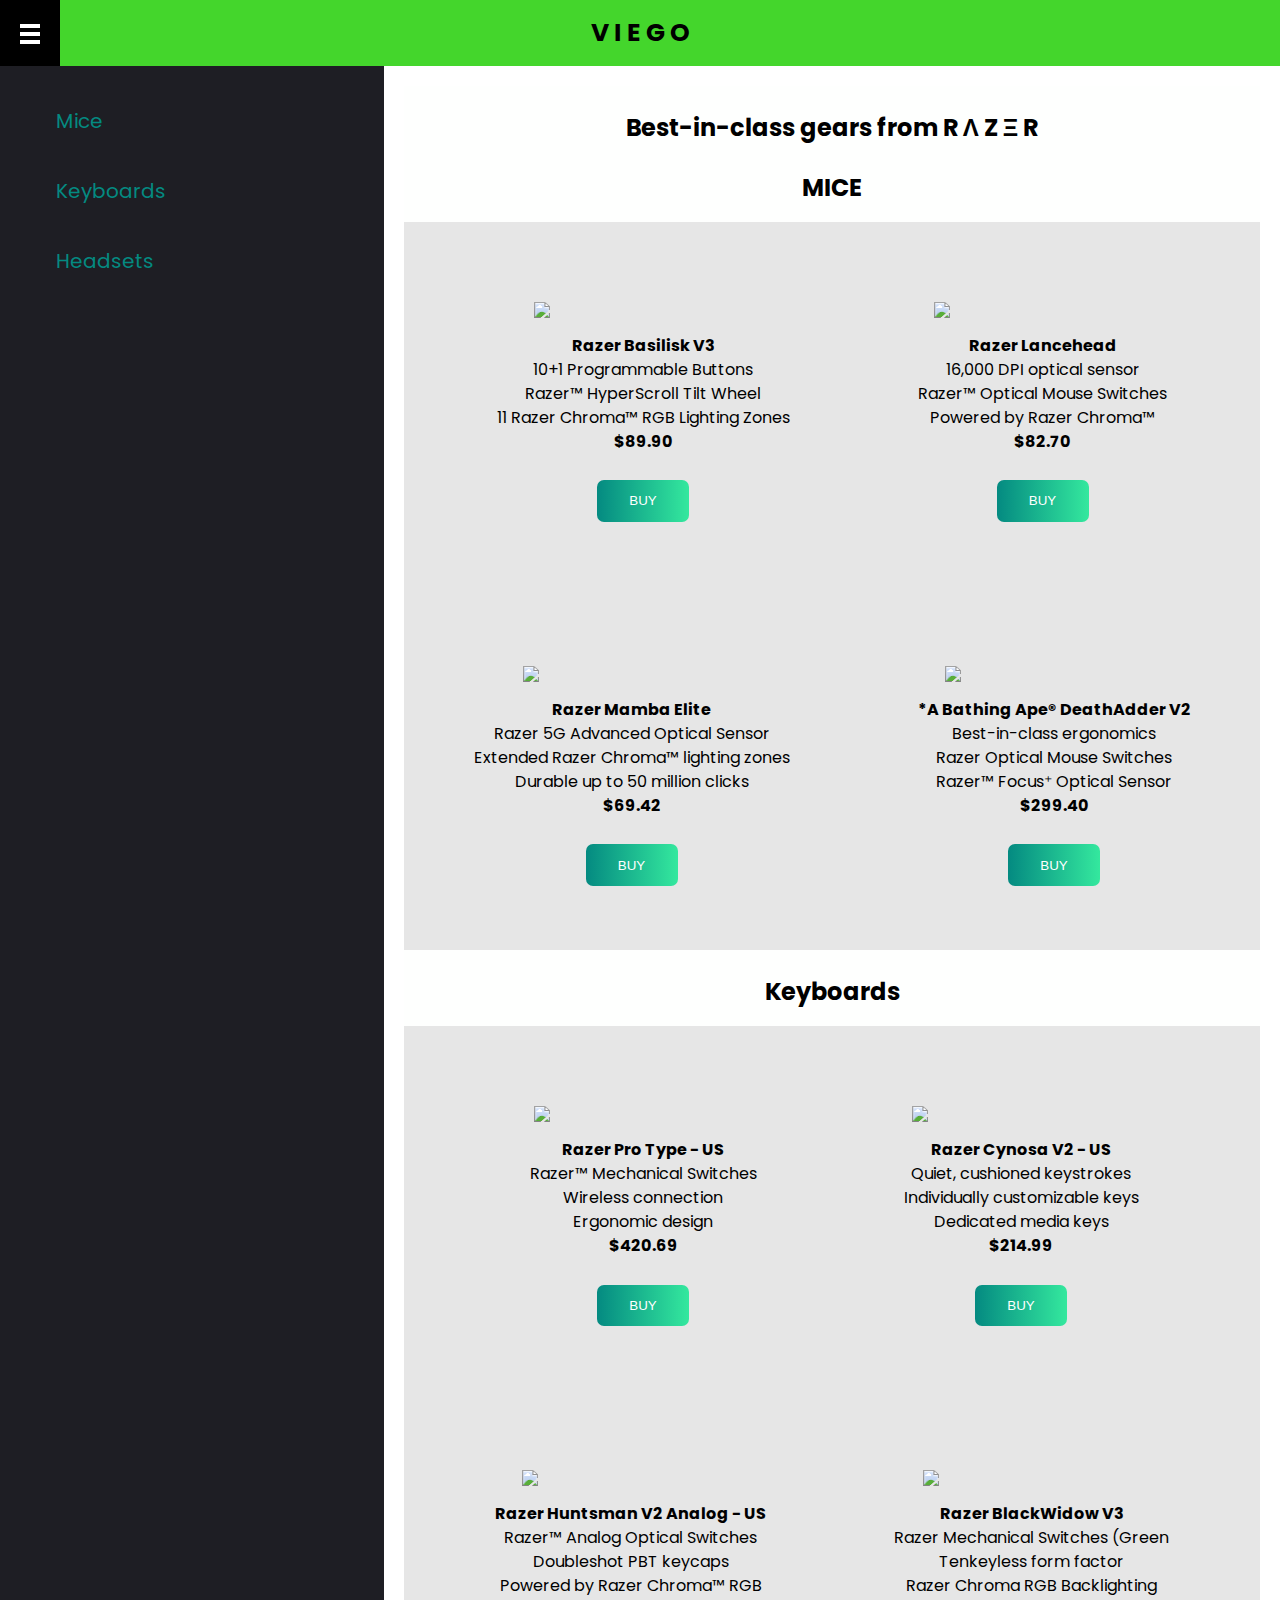
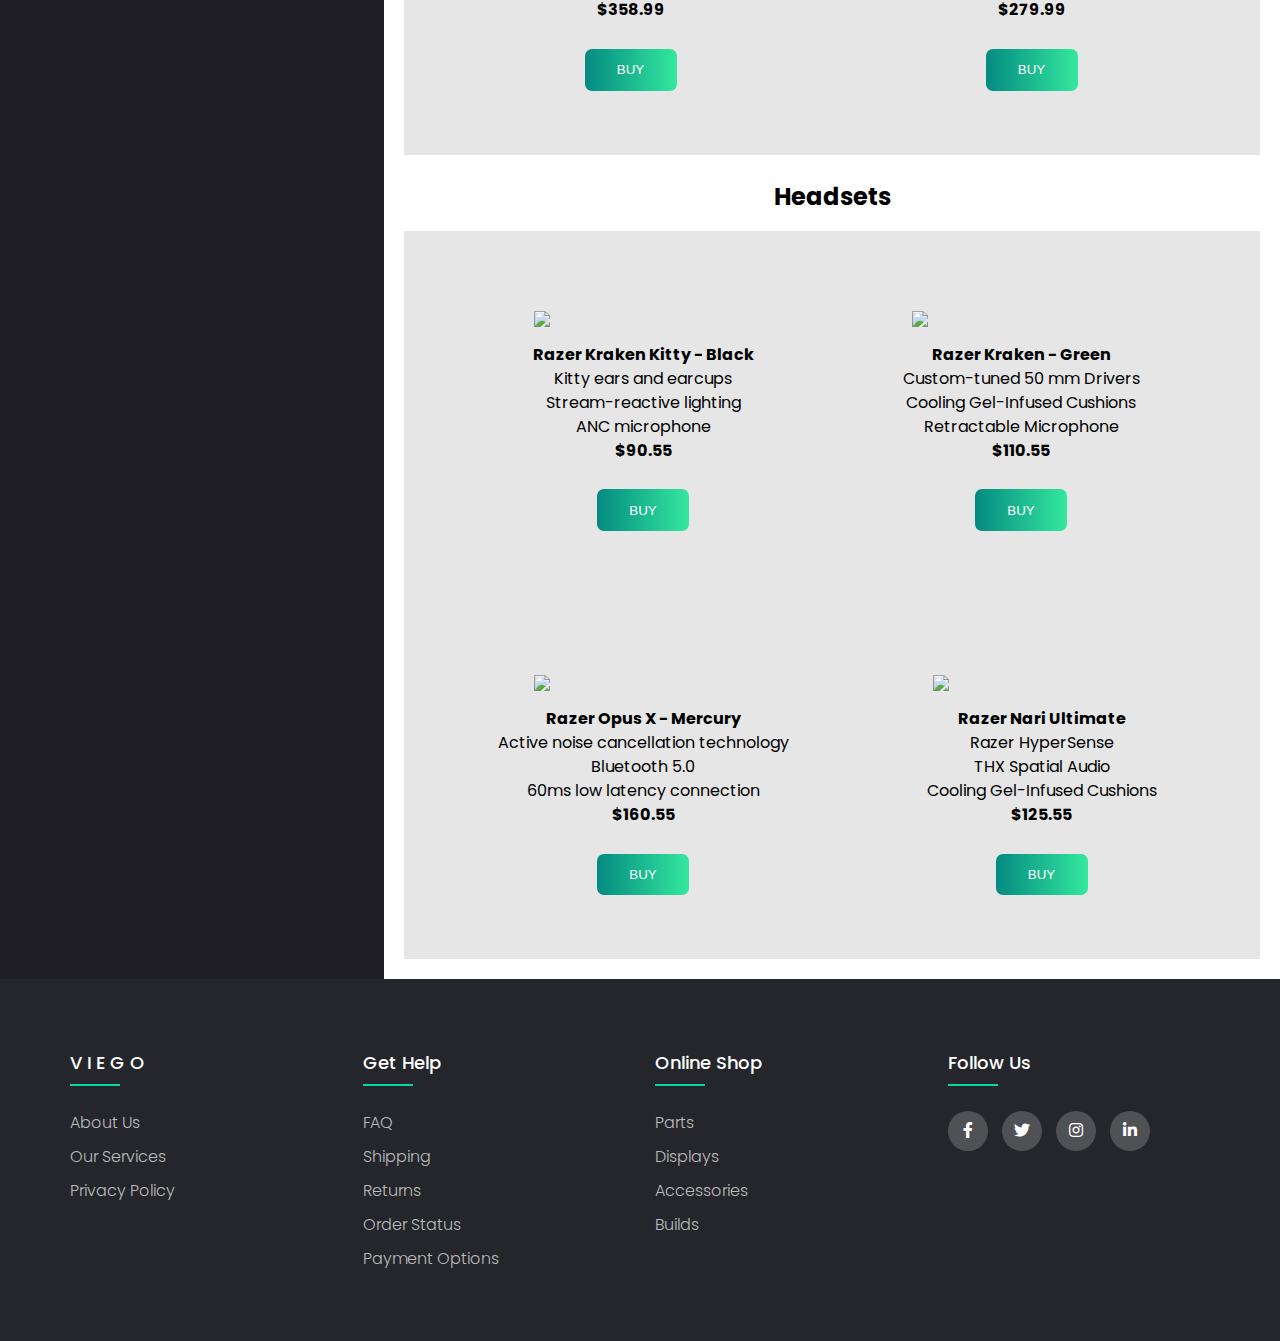
==== accessories.html @ ce589bfd "Copied Viego's framwork and basically all of it" ====
<!DOCTYPE html>
<html lang="en">
<head>
    <meta charset="UTF-8">
    <meta http-equiv="X-UA-Compatible" content="IE=edge">
    <meta name="viewport" content="width=device-width, initial-scale=1.0">
    <title>Accessories</title>
    <link rel="stylesheet" href="style.css">
    <script src="script.js"></script>
    <!--Social media icons-->
    <link rel="stylesheet" type="text/css" href="https://cdnjs.cloudflare.com/ajax/libs/font-awesome/5.15.1/css/all.min.css">
</head>
<body>
    <div class="topnav">
   
        <!-- Navigation links (hidden by default) -->
        <a href="index.html" class="active">V I E G O</a>
        <div id="myLinks">
          <a href="parts.html">Parts</a>
          <a href="displays.html">Displays</a>
          <a href="accessories.html">Accessories</a>
        </div>

        <a href="javascript:void(0);" class="icon" onclick="myFunction()">
          <div class="menuIcon"></div>
          <div class="menuIcon"></div>
          <div class="menuIcon"></div>
        </a> 
    </div>
    <div class="row">
        <div class="sidecar">
            <a href="#accessories">Mice</a>
            <a href="#Keyboards">Keyboards</a>
            <a href="#Headsets">Headsets</a>
        </div>
        <div class="main">
            <accMain>
                <div id="navbar">
                    <a href="#accessories">Mice</a>
                    <a href="#Keyboards">Keyboards</a>
                    <a href="#Headsets">Headsets</a>
                  </div>
                <h2>Best-in-class gears from R Λ Z Ξ R</h2>
                <h2>MICE</h2>
                <section id="accessories">
                    <section>
                        <img src="images/mouse1.png">
                        <h4>Razer Basilisk V3</h4>
                        <p>10+1 Programmable Buttons</p>
                        <p>Razer™ HyperScroll Tilt Wheel</p>
                        <p>11 Razer Chroma™ RGB Lighting Zones</p>   
                        <h4>$89.90</h4>
                        <button>BUY</button>
                    </section>
                    <section>
                        <img src="images/mouse2.png">
                        <h4>Razer Lancehead</h4>
                        <p>16,000 DPI optical sensor</p>
                        <p>Razer™ Optical Mouse Switches</p>
                        <p>Powered by Razer Chroma™</p>   
                        <h4>$82.70</h4>
                        <button>BUY</button>
                    </section>
                    <section>
                        <img src="images/mouse3.png">
                        <h4>Razer Mamba Elite</h4>
                        <p>Razer 5G Advanced Optical Sensor</p>
                        <p>Extended Razer Chroma™ lighting zones</p>
                        <p>Durable up to 50 million clicks</p>   
                        <h4>$69.42</h4>
                        <button>BUY</button>
                    </section>
                    <section>
                        <img src="images/mouse4.png">
                        <h4>*A Bathing Ape® DeathAdder V2</h4>
                        <p>Best-in-class ergonomics</p>
                        <p>Razer Optical Mouse Switches</p>
                        <p>Razer™ Focus⁺ Optical Sensor</p>   
                        <h4>$299.40</h4>
                        <button>BUY</button>
                    </section>
                </section>
                <h2>Keyboards</h2>
                <section id="Keyboards">
                    <section>
                        <img src="images/keyboard1.png">
                        <h4>Razer Pro Type - US</h4>
                        <p>Razer™ Mechanical Switches</p>
                        <p>Wireless connection</p>
                        <p>Ergonomic design</p>
                        <h4>$420.69</h4>
                        <button>BUY</button>
                    </section>
                    <section>
                        <img src="images/keyboard2.png">
                        <h4>Razer Cynosa V2 - US</h4>
                        <p>Quiet, cushioned keystrokes</p>
                        <p>Individually customizable keys</p>
                        <p>Dedicated media keys</p>
                        <h4>$214.99</h4>
                        <button>BUY</button>
                    </section>
                    <section>
                        <img src="images/keyboard3.png">
                        <h4>Razer Huntsman V2 Analog - US</h4>
                        <p>Razer™ Analog Optical Switches</p>
                        <p>Doubleshot PBT keycaps</p>
                        <p>Powered by Razer Chroma™ RGB</p>
                        <h4>$358.99</h4>
                        <button>BUY</button>
                    </section>
                    <section>
                        <img src="images/keyboard4.png">
                        <h4>Razer BlackWidow V3</h4>
                        <p>Razer Mechanical Switches (Green</p>
                        <p>Tenkeyless form factor</p>
                        <p>Razer Chroma RGB Backlighting</p>
                        <h4>$279.99</h4>
                        <button>BUY</button>
                    </section>
                </section>
                <h2>Headsets</h2>
                <section id="Headsets">
                    <section>
                        <img src="images/hp1.png">
                        <h4>Razer Kraken Kitty - Black</h4>
                        <p>Kitty ears and earcups</p>
                        <p>Stream-reactive lighting</p>
                        <p>ANC microphone</p>
                        <h4>$90.55</h4>
                        <button>BUY</button>
                    </section>
                    <section>
                        <img src="images/hp2.png">
                        <h4>Razer Kraken - Green</h4>
                        <p>Custom-tuned 50 mm Drivers</p>
                        <p>Cooling Gel-Infused Cushions</p>
                        <p>Retractable Microphone</p>
                        <h4>$110.55</h4>
                        <button>BUY</button>
                    </section>
                    <section>
                        <img src="images/hp3.png">
                        <h4>Razer Opus X - Mercury</h4>
                        <p>Active noise cancellation technology</p>
                        <p>Bluetooth 5.0</p>
                        <p>60ms low latency connection</p>
                        <h4>$160.55</h4>
                        <button>BUY</button>
                    </section>
                    <section>
                        <img src="images/hp4.png">
                        <h4>Razer Nari Ultimate</h4>
                        <p>Razer HyperSense</p>
                        <p>THX Spatial Audio</p>
                        <p>Cooling Gel-Infused Cushions</p>
                        <h4>$125.55</h4>
                        <button>BUY</button>
                    </section>
                </section>

            </accMain>
        </div> 
    </div>
    <footer class="footer">
        <div class="footer-container">
          <div class="row">
            <div class="footer-content">
              <h4>V I E G O</h4>
              <ul>
                <li><a href="#">about us</a></li>
                <li><a href="#">our services</a></li>
                <li><a href="#">privacy policy</a></li>
              </ul>
            </div>
            <div class="footer-content">
              <h4>get help</h4>
              <ul>
                <li><a href="#">FAQ</a></li>
                <li><a href="#">shipping</a></li>
                <li><a href="#">returns</a></li>
                <li><a href="#">order status</a></li>
                <li><a href="#">payment options</a></li>
              </ul>
            </div>
            <div class="footer-content">
              <h4>online shop</h4>
              <ul>
                <li><a href="#">Parts</a></li>
                <li><a href="#">Displays</a></li>
                <li><a href="#">Accessories</a></li>
                <li><a href="#">Builds</a></li>
              </ul>
            </div>
            <div class="footer-content">
              <h4>follow us</h4>
              <div class="social-links">
                <a href="#"><i class="fab fa-facebook-f"></i></a>
                <a href="#"><i class="fab fa-twitter"></i></a>
                <a href="#"><i class="fab fa-instagram"></i></a>
                <a href="#"><i class="fab fa-linkedin-in"></i></a>
              </div>
            </div>
          </div>
        </div>
      </footer>
      
      
</body>
</html>
---- style.css ----
@import url('https://fonts.googleapis.com/css2?family=Poppins:wght@300;400;500;600;700&display=swap');
  /* Style the navigation menu */
.topnav {
    overflow: hidden;
    background-color: #333;
    position: relative;
  }
  
  /* Hide the links inside the navigation menu (except for logo/home) */
  .topnav #myLinks {
    display: none;
    
  }
  .topnav #myLinks a:hover{
    color: #ffffff;
    padding-left: 8px;
  }
  
  /* Style navigation menu links */
  .topnav #myLinks a {
    color: #F4F4F8;
    padding: 14px 16px;
    text-decoration: none;
    font-size: 17px;
    display: block;
    transition: all 0.3s ease;
  }
  
  .menuIcon {
    width:20px;
    height:4px;
    background-color: white;
    margin:4px 0;
  }

  .topnav a.icon {
    background: black;
    display: block;
    position: absolute;
    left: 0;
    top: 0;
    padding: 20px 20px;
    color: #F4F4F8;
    text-decoration: none;
    font-size: 17px;
  }
  
  /* Style the active link (or home/logo) */
  .topnav a.active {
    background-color: #44d62c;
    color: black;
    text-align: center;
    /*font-family: 'Josefin Sans', sans-serif;*/
    font-family: "Poppins";
    font-weight: 700;
    padding: 14px 16px;
    text-decoration: none;
    font-size: 25px;
    display: block;
    
  }

  body, html {
    height: 88%;
  }
  
  * {
    box-sizing: border-box;
  }
  
  .bg-image {
    /* The image used */
    
    background-image: url(./images/Bg_Image.jpg);
  
    /* Add the blur effect */
    filter: blur(2.5px);
    -webkit-filter: blur(2.5px);
  
    /* Full height */
    height: 100%;
  
    /* Center and scale the image nicely */
    background-position: center;
    background-repeat: no-repeat;
    background-size: cover;
  }
  
  /* Position text in the middle of the page/image */
  .bg-text {
    background-color: rgb(0,0,0); /* Fallback color */
    background-color: rgba(0,0,0, 0.4); /* Black w/opacity/see-through */
    color: white;
    font-weight: bold;
    border: 3px solid #f1f1f1;
    border-radius: 0.7em;
    position: absolute;
    top: 50%;
    left: 50%;
    transform: translate(-50%, -50%);
    z-index: 2;
    width: 80%;
    padding: 20px;
    text-align: center;
  }

  main{
    background-color: #FEFFFE;
    display: flex;
    flex-direction: column;
    align-items: center;
    margin-bottom: 2em;
  }

  main h2{
    margin-top: 1em;
  }
 #selection{
   background-color: #E6E6E6;
   max-width: 1200px;
   display:flex;
   border-radius: 2em;
   margin-top: 1em;
   
    
 }

 #selection img{
   width: 250px;
   padding: 1em;
 }

 #selection section{
   padding: 4em;
   align-items: center;
   justify-content: center;
   display: flex;
   flex-direction: column;
   /*margin-bottom: 4em;
   margin-top: 1em;*/  
 }

 #selection h3{
   margin-bottom: 0;
 }

  #selection button{
   border: none;
   padding: 1em;
   font-family: "montserrat", sans-serif;
   border-radius: 6px;
   cursor: pointer;
   color: #FEFFFE;
   transition: 0.6s;
   background-image: linear-gradient(to left, #34e89e, #048A81);
   width:130px;
   font-size:18px;
 }

 #selection button:hover{
   background-position: right;
   color:#02020B;
 }
/*selection media*/
@media(max-width: 767px){
  #selection{
    flex-direction: column;
    width: 50%;
    margin-bottom: 30px;
}
}
@media(max-width: 574px){
  #selection{
    flex-direction: column;
    width: 100%;
}
.bg-text{
    border: 3px solid #f1f1f1;
    border-radius: 0.7em;
    position: absolute;
    top: 60%;
    left: 50%;
    transform: translate(-50%, -50%);
    z-index: 2;
    width: 80%;
    padding: 20px;
    text-align: center;
  }
  #Variant1{
    flex-direction: column;
    flex-wrap: wrap;
  }
  #Variant2{
    flex-direction: column;
    flex-wrap: wrap;
  }
  #Variant3{
    flex-direction: column;
    flex-wrap: wrap;
  }
  
  .sidecar a{
    padding: 10px 10px 10px 26px;
    text-decoration: none;
    font-size: 10px;
    color: #60048a;
    /*display: block;*/
  }
}
 
 main h1{
   margin-top: 0.6em;
 }
 #Variant1{
  background-color: #E6E6E6;
  max-width: 1200px;
  display:flex;
  border-radius: 2em;
  margin-top: 1em;
  
   
}

#Variant1 img{
  width: 250px;
  padding: 1em;
}

#Variant1 section{
  padding: 4em;
  align-items: center;
  justify-content: center;
  display: flex;
  flex-direction: column;
  /*margin-bottom: 4em;
  margin-top: 1em;*/

  
}
#Variant1 h2{
  margin-bottom: 1em;
}
#Variant1 h4{
  margin-top: 1em;
}

#Variant1 button{
  margin-top: 2em;
  padding: 1.5em;
  border: none;
  border-radius: 7px;
  cursor: pointer;
  color:#FEFFFE;
  transition: 0.6s;
  background-image: linear-gradient(to left, #34e89e, #048A81);
  width: 130px;
  font-weight: 600;
}

#Variant1 button:hover{
  background-position: right;
  color:#02020B;
}

#Variant1 h3{
  margin-bottom: 0;
}

table th{
  text-align: left;
  padding: 9px;
}

table td{
  vertical-align: top;
  padding: 9px;
}

#Variant2{
  background-color: #E6E6E6;
  max-width: 1200px;
  display:flex;
  border-radius: 2em;
  margin-top: 1em;
  
   
}

#Variant2 img{
  width: 250px;
  padding: 1em;
}

#Variant2 section{
  padding: 4em;
  align-items: center;
  justify-content: center;
  display: flex;
  flex-direction: column;
  /*margin-bottom: 4em;
  margin-top: 1em;*/

  
}
#Variant2 h2{
  margin-bottom: 1em;
}

#Variant2 h4{
  margin-top: 1em;
}

#Variant2 h3{
  margin-bottom: 0;
}
#Variant2 button{
  margin-top: 2em;
  padding: 1.5em;
  border: none;
  border-radius: 7px;
  cursor: pointer;
  color:#FEFFFE;
  transition: 0.6s;
  background-image: linear-gradient(to left, #34e89e, #048A81);
  width: 130px;
  font-weight: 600;
}

#Variant2 button:hover{
  background-position: right;
  color:#02020B;
}

#Variant3{
  background-color: #E6E6E6;
  max-width: 1200px;
  display:flex;
  border-radius: 2em;
  margin-top: 1em;
  
   
}

#Variant3 img{
  width: 250px;
  padding: 1em;
}

#Variant3 section{
  padding: 4em;
  align-items: center;
  justify-content: center;
  display: flex;
  flex-direction: column;
  /*margin-bottom: 4em;
  margin-top: 1em;*/

  
}

#Variant3 h4{
  margin-bottom: 1em;
}
#Variant3 h2{
  margin-bottom: 1em;
}

#Variant3 button{
  margin-top: 2em;
  padding: 1.5em;
  border: none;
  border-radius: 7px;
  cursor: pointer;
  color:#FEFFFE;
  transition: 0.6s;
  background-image: linear-gradient(to left, #34e89e, #048A81);
  width: 130px;
  font-weight: 600;
}

#Variant3 button:hover{
  background-position: right;
  color:#02020B;
}

.sidecar{
  width: 170px;
  position: flex;
  z-index: 1;
  top: 80px;
  left: 20px;
  background-color: #1E1E24;
  overflow-x: hidden;
  padding-top: 10px;
}

.sidecar a{
  padding: 20px 20px 20px 36px;
  text-decoration: none;
  font-size: 20px;
  color: #048A81;
  display: block;
  transition: 0.3s;
}

.sidecar a:hover{
  color: #06D6A0;
}
/*MotherBoards*/
partsMain{
  background-color: #FEFFFE;
  display: flex;
  flex-direction: column;
  align-items: center;
  flex-wrap: wrap;
}

partsMain h2{
  margin-top: 1em;
}

#Motherboards{
 background-color: #E6E6E6;
 max-width: 1200px;
 display: flex;
 margin-top: 1em;
 flex-wrap: wrap;
 justify-content: center;

}

#Motherboards img{
 width: 250px;
 padding: 1em;
}

#Motherboards section{
 padding: 4em;
 align-items: center;
 justify-content: center;
 display: flex;
 flex-direction: column;
 margin-top: 0;
 /*margin-bottom: 4em;
 margin-top: 1em;*/

 
}

#Motherboards h4{
 margin-bottom: 1em;
}

#Motherboards button{
 padding: 1em;
 border: none;
 border-radius: 7px;
 cursor: pointer;
 color:#FEFFFE;
 transition: 0.6s;
 background-image: linear-gradient(to left, #34e89e, #048A81);
 margin-top: 2em;
 width: 92px;
}

#Motherboards button:hover{
  background-position: right;
  color:#02020B;
}
/*end of motherboards*/
/*CPU*/
#CPU{
  background-color: #E6E6E6;
  max-width: 1200px;
  display:flex;
  margin-top: 1em;
  flex-wrap: wrap;
  justify-content: center;
   
 }
 
 #CPU img{
  width: 250px;
  padding: 1em;
 }
 
 #CPU section{
  padding: 4em;
  align-items: center;
  justify-content: center;
  display: flex;
  flex-direction: column;
 
  /*margin-bottom: 4em;
  margin-top: 1em;*/
 
  
 }
 
 #CPU h3{
  margin-bottom: 0;
 }
 
 #CPU button{
  padding: 1em;
  border-radius: 7px;
  border: none;
  cursor: pointer;
  color:#FEFFFE;
  transition: 0.6s;
  background-image: linear-gradient(to left, #34e89e, #048A81);
  margin-top: 2em;
  width: 92px;
 }

 #CPU button:hover{
  background-position: right;
  color:#02020B;
}
/*cpu*/
/*GPU*/
#GPU{
  background-color: #E6E6E6;
  max-width: 1200px;
  display:flex;
  margin-top: 1em;
  flex-wrap: wrap;
  justify-content: center;
   
 }
 
 #GPU img{
  width: 250px;
  padding: 1em;
 }
 
 #GPU section{
  padding: 4em;
  align-items: center;
  justify-content: center;
  display: flex;
  flex-direction: column;
 
  /*margin-bottom: 4em;
  margin-top: 1em;*/
 
  
 }
 
 #GPU h3{
  margin-bottom: 0;
 }
 
 #GPU button{
  padding: 1em;
  border: none;
  border-radius: 7px;
  cursor: pointer;
  color:#FEFFFE;
  transition: 0.6s;
  background-image: linear-gradient(to left, #34e89e, #048A81);
  margin-top: 2em;
  width: 92px;
 }

 #GPU button:hover{
  background-position: right;
  color:#02020B;
}
/*GPU*/
/*ssd*/
#SSD{
  background-color: #E6E6E6;
  max-width: 1200px;
  display:flex;
  margin-top: 1em;
  flex-wrap: wrap;
  justify-content: center;
   
 }
 
 #SSD img{
  width: 250px;
  padding: 1em;
 }
 
 #SSD section{
  padding: 4em;
  align-items: center;
  justify-content: center;
  display: flex;
  flex-direction: column;
 
  /*margin-bottom: 4em;
  margin-top: 1em;*/
 
  
 }
 
 #SSD h3{
  margin-bottom: 0;
 }
 
 #SSD button{
  padding: 1em;
  border: none;
  border-radius: 7px;
  cursor: pointer;
  color:#FEFFFE;
  transition: 0.6s;
  background-image: linear-gradient(to left, #34e89e, #048A81);
  margin-top: 2em;
  width: 92px;
 }

 #SSD button:hover{
  background-position: right;
  color:#02020B;
}
/*ssd*/

/*supply*/ 
#power{
  background-color: #E6E6E6;
  max-width: 1200px;
  display:flex;
  margin-top: 1em;
  flex-wrap: wrap;
  justify-content: center;
   
 }
 
 #power img{
  width: 250px;
  padding: 1em;
 }
 
 #power section{
  padding: 4em;
  align-items: center;
  justify-content: center;
  display: flex;
  flex-direction: column;
 
  /*margin-bottom: 4em;
  margin-top: 1em;*/
 
  
 }
 
 #power h3{
  margin-bottom: 0;
 }
 
 #power button{
  padding: 1em;
  border: none;
  border-radius: 7px;
  cursor: pointer;
  color:#FEFFFE;
  transition: 0.6s;
  background-image: linear-gradient(to left, #34e89e, #048A81);
  margin-top: 2em;
  width: 92px;
 }

 #power button:hover{
  background-position: right;
  color:#02020B;
}

/*supply*/
.row {
  display: flex;
  flex-wrap: wrap;
}

.sidecar {
  flex: 30%;
  padding: 20px;
}

.main{
  flex: 70%;
  padding: 20px;
  display: flex;
  flex-direction: column;
}

/*display*/
main h3{
  margin-top: 10px;
}
disMain{
  background-color: #FEFFFE;
  display: flex;
  flex-direction: column;
  align-items: center;
  flex-wrap: wrap;
}

#displays{
 background-color: #E6E6E6;
 max-width: 1200px;
 display:flex;
 margin-top: 1em;
 flex-wrap: wrap;
  
}

#displays img{
 width: 250px;
 padding: 1em;
}

#displays section{
 padding: 4em;
 align-items: center;
 justify-content: center;
 display: flex;
 flex-direction: column;

 /*margin-bottom: 4em;
 margin-top: 1em;*/

 
}

#displays h3{
 margin-bottom: 0;
}

#selection .buyButton{
 padding: 1em;
 border: none;
 border-radius: 7px;
 cursor: pointer;
 color:#FEFFFE;
 transition: 0.6s;
 background-image: linear-gradient(to left, #34e89e, #048A81);
 margin-top: 2em;
 font-weight: 590;
}

.buyButton button:hover{
  background-position: right;
  color:#02020B;
}

#selection h4{
  margin-top: 10px;
}
/*display*/
accMain{
  background-color: #FEFFFE;
  display: flex;
  flex-direction: column;
  align-items: center;
  flex-wrap: wrap;
}

accMain h2{
  margin-top: 1em;
}

#accessories{
 background-color: #E6E6E6;
 max-width: 1200px;
 display:flex;
 margin-top: 1em;
 flex-wrap: wrap;
 justify-content: center;
  
}

#accessories img{
 width: 250px;
 padding: 1em;
}

#accessories section{
 padding: 4em;
 align-items: center;
 justify-content: center;
 display: flex;
 flex-direction: column;

 /*margin-bottom: 4em;
 margin-top: 1em;*/
 
}

#accessories h3{
 margin-bottom: 0;
}

#accessories button{
 padding: 1em;
 border: none;
 border-radius: 7px;
 cursor: pointer;
 color:#FEFFFE;
 transition: 0.6s;
 background-image: linear-gradient(to left, #34e89e, #048A81);
 margin-top: 2em;
 width: 92px;
}

#accessories button:hover{
  background-position: right;
  color:#02020B;
}


/*keyboards*/
#Keyboards{
  background-color: #E6E6E6;
  max-width: 1200px;
  display:flex;
  margin-top: 1em;
  flex-wrap: wrap;
  justify-content: center;
   
 }
 
 #Keyboards img{
  width: 250px;
  padding: 1em;
 }
 
 #Keyboards section{
  padding: 4em;
  align-items: center;
  justify-content: center;
  display: flex;
  flex-direction: column;
 
  /*margin-bottom: 4em;
  margin-top: 1em;*/
  
 }
 
 #Keyboards h3{
  margin-bottom: 0;
 }
 
 #Keyboards button{
  padding: 1em;
  border: none;
  border-radius: 7px;
  cursor: pointer;
  color:#FEFFFE;
  transition: 0.6s;
  background-image: linear-gradient(to left, #34e89e, #048A81);
  margin-top: 2em;
  width: 92px;
 }

 #Keyboards button:hover{
  background-position: right;
  color:#02020B;
}
 /*keyboards*/

 #Headsets{
  background-color: #E6E6E6;
  max-width: 1200px;
  display:flex;
  margin-top: 1em;
  flex-wrap: wrap;
  justify-content: center;
   
 }
 
 #Headsets img{
  width: 250px;
  padding: 1em;
 }
 
 #Headsets section{
  padding: 4em;
  align-items: center;
  justify-content: center;
  display: flex;
  flex-direction: column;
 
  /*margin-bottom: 4em;
  margin-top: 1em;*/
  
 }
 
 #Headsets h3{
  margin-bottom: 0;
 }
 
 #Headsets button{
  padding: 1em;
  border: none;
  border-radius: 7px;
  cursor: pointer;
  color:#FEFFFE;
  transition: 0.6s;
  background-image: linear-gradient(to left, #34e89e, #048A81);
  margin-top: 2em;
  width: 92px;
 }
 
 #Headsets button:hover{
  background-position: right;
  color:#02020B;
}
/*acc*/

/*footer*/
@import url('https://fonts.googleapis.com/css2?family=Poppins:wght@300;400;500;600;700&display=swap');
body{
	line-height: 1.5;
	font-family: 'Poppins', sans-serif;
}
*{
	margin:0;
	padding:0;
	box-sizing: border-box;
}
.footer-container{
	max-width: 1170px;
	margin:auto;
}
.row{
	display: flex;
	flex-wrap: wrap;
}
ul{
	list-style: none;
}
.footer{
	background-color: #24262b;
    padding: 70px 0;
}
.footer-content{
   width: 25%;
   padding: 0 15px;
}
.footer-content h4{
	font-size: 18px;
	color: #ffffff;
	text-transform: capitalize;
	margin-bottom: 35px;
	font-weight: 500;
	position: relative;
}
.footer-content h4::before{
	content: '';
	position: absolute;
	left:0;
	bottom: -10px;
	background-color: #06D6A0;
	height: 2px;
	box-sizing: border-box;
	width: 50px;
}
.footer-content ul li:not(:last-child){
	margin-bottom: 10px;
}
.footer-content ul li a{
	font-size: 16px;
	text-transform: capitalize;
	color: #ffffff;
	text-decoration: none;
	font-weight: 300;
	color: #bbbbbb;
	display: block;
	transition: all 0.3s ease;
}
.footer-content ul li a:hover{
	color: #ffffff;
	padding-left: 8px;
}
.footer-content .social-links a{
	display: inline-block;
	height: 40px;
	width: 40px;
	background-color: rgba(255,255,255,0.2);
	margin:0 10px 10px 0;
	text-align: center;
	line-height: 40px;
	border-radius: 50%;
	color: #ffffff;
	transition: all 0.5s ease;
}
.footer-content .social-links a:hover{
	color: #24262b;
	background-color: #ffffff;
}

/*responsive*/
@media(max-width: 767px){
  .footer-content{
    width: 50%;
    margin-bottom: 30px;
}
}
@media(max-width: 574px){
  .footer-content{
    width: 100%;
}
}
/*footer*/
/* Top down Navigation Bar */
#navbar {
  background-color: #333; 
  position: fixed; 
  top: -100px; 
  width: 50%; 
  transition: top 0.3s; 
  border-radius: 18px;
}

#navbar a {
  float: left;
  display: block;
  color: white;
  text-align: center;
  padding: 15px;
  text-decoration: none;
  align-items: center;
}

#navbar a:hover {
  background-color: #06D6A0;
  color: black;
  border-radius: 18px;
}
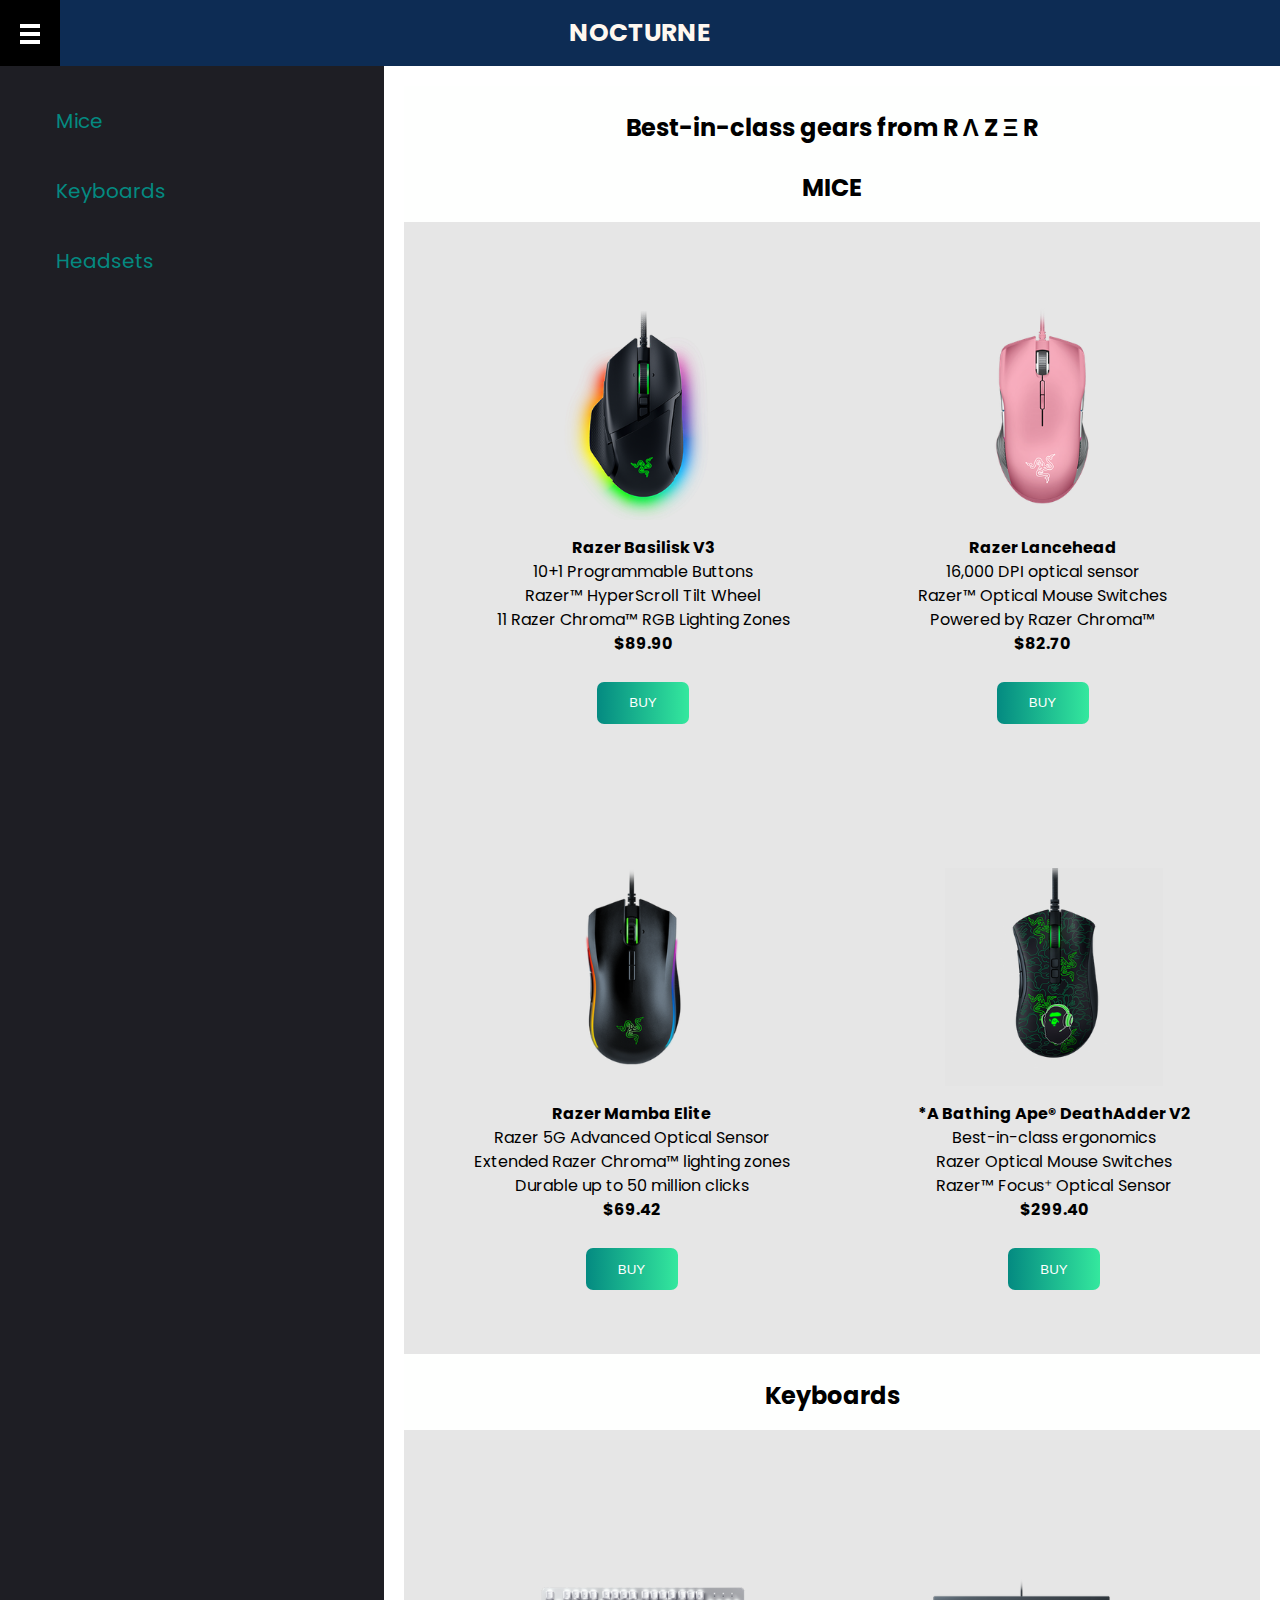
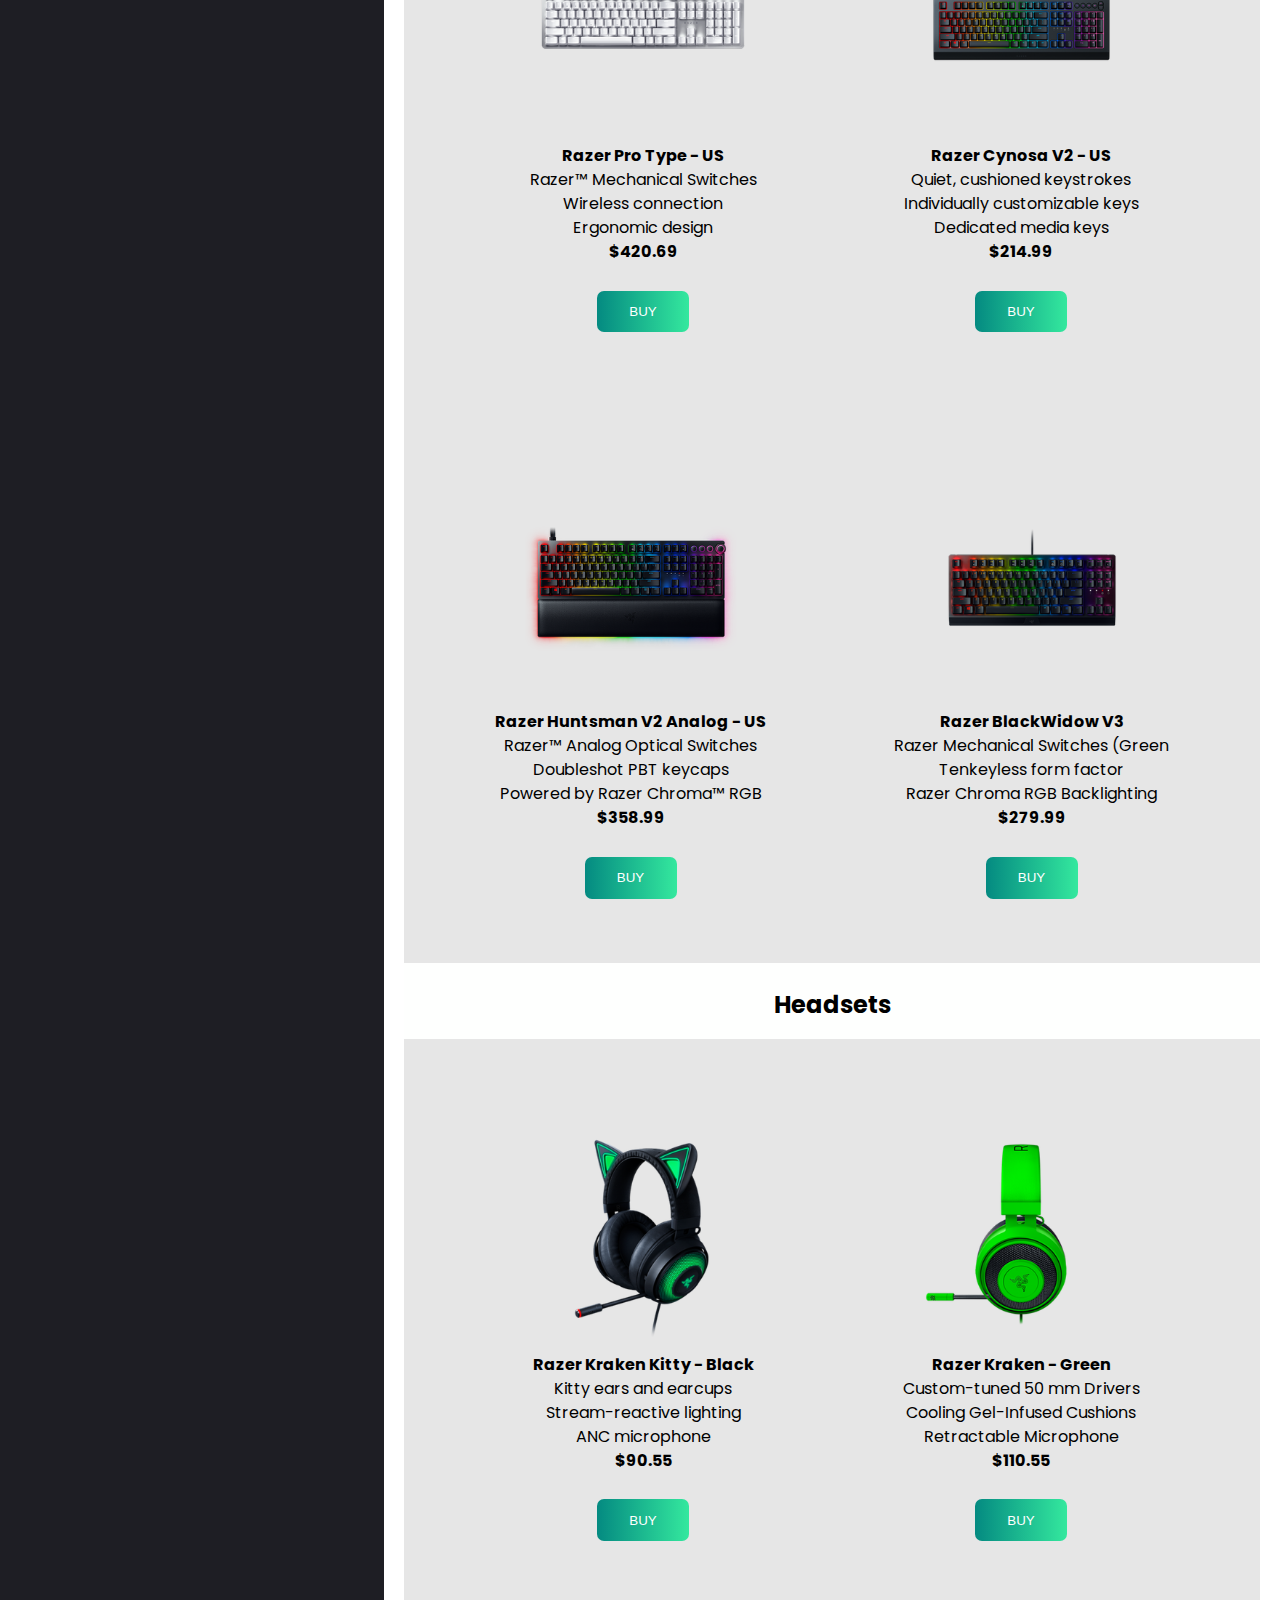
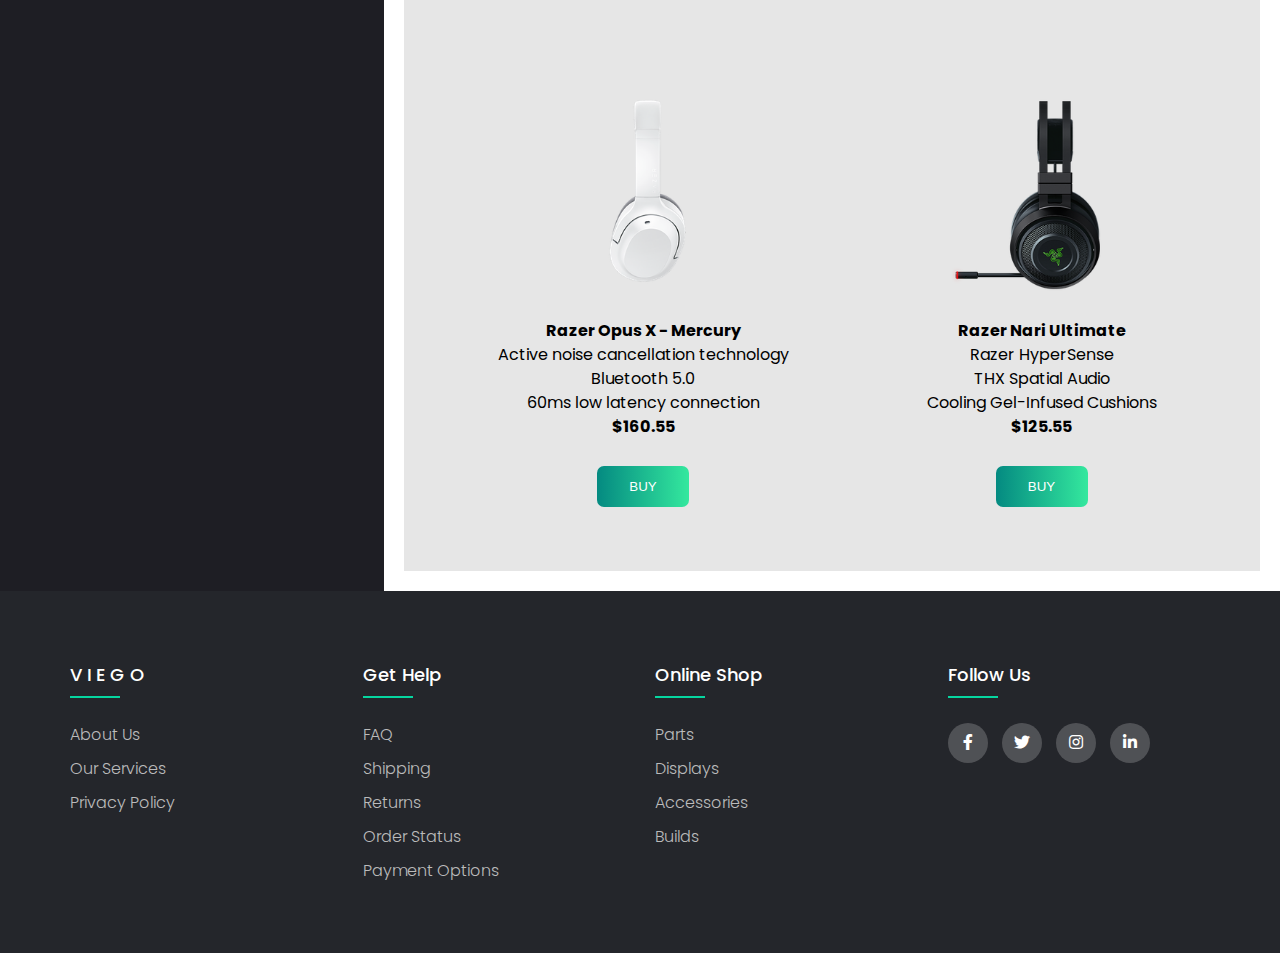
==== commit 5e3c2771: "It's now Nocturne(can't plagiarize myself right?)" ====
--- a/accessories.html
+++ b/accessories.html
@@ -14,7 +14,7 @@
     <div class="topnav">
    
         <!-- Navigation links (hidden by default) -->
-        <a href="index.html" class="active">V I E G O</a>
+        <a href="index.html" class="active">NOCTURNE</a>
         <div id="myLinks">
           <a href="parts.html">Parts</a>
           <a href="displays.html">Displays</a>
--- a/style.css
+++ b/style.css
@@ -47,8 +47,8 @@
   
   /* Style the active link (or home/logo) */
   .topnav a.active {
-    background-color: #44d62c;
-    color: black;
+    background-color: #0D2C54;
+    color: #FFF8F0;
     text-align: center;
     /*font-family: 'Josefin Sans', sans-serif;*/
     font-family: "Poppins";
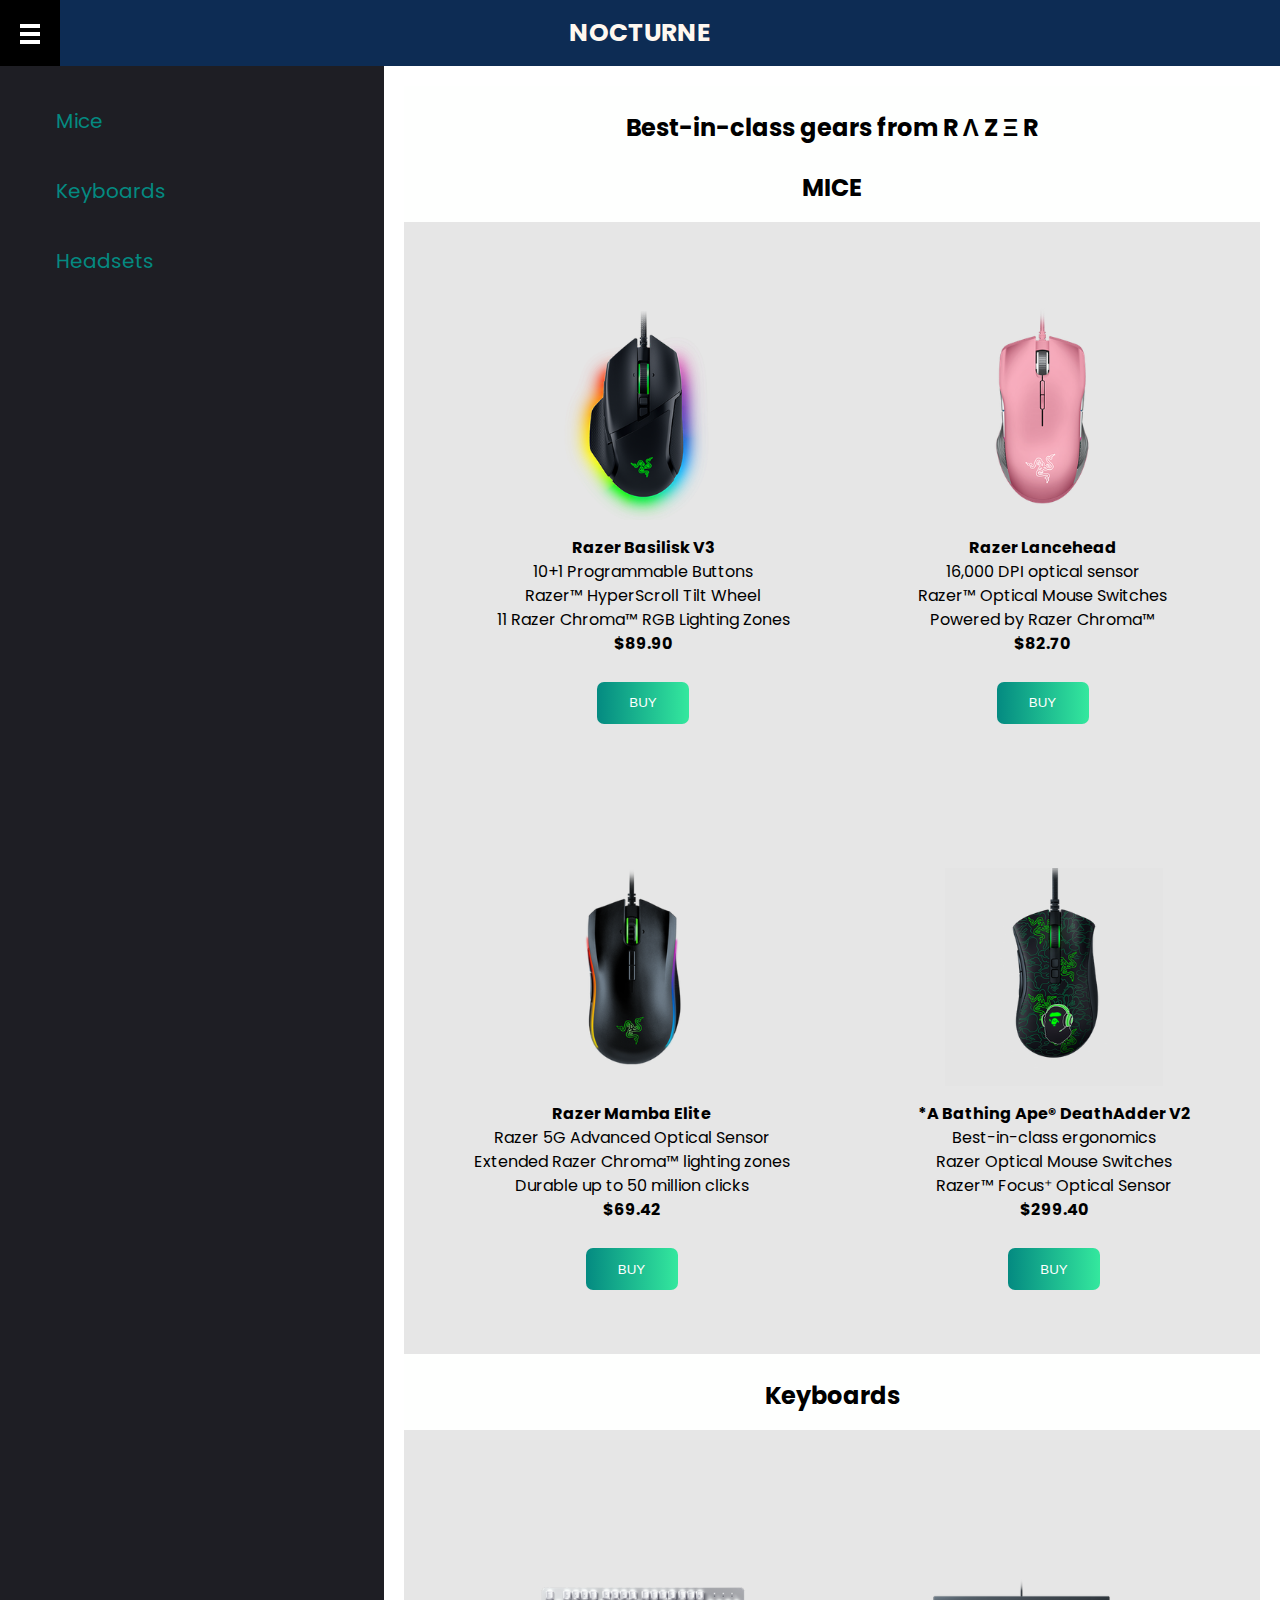
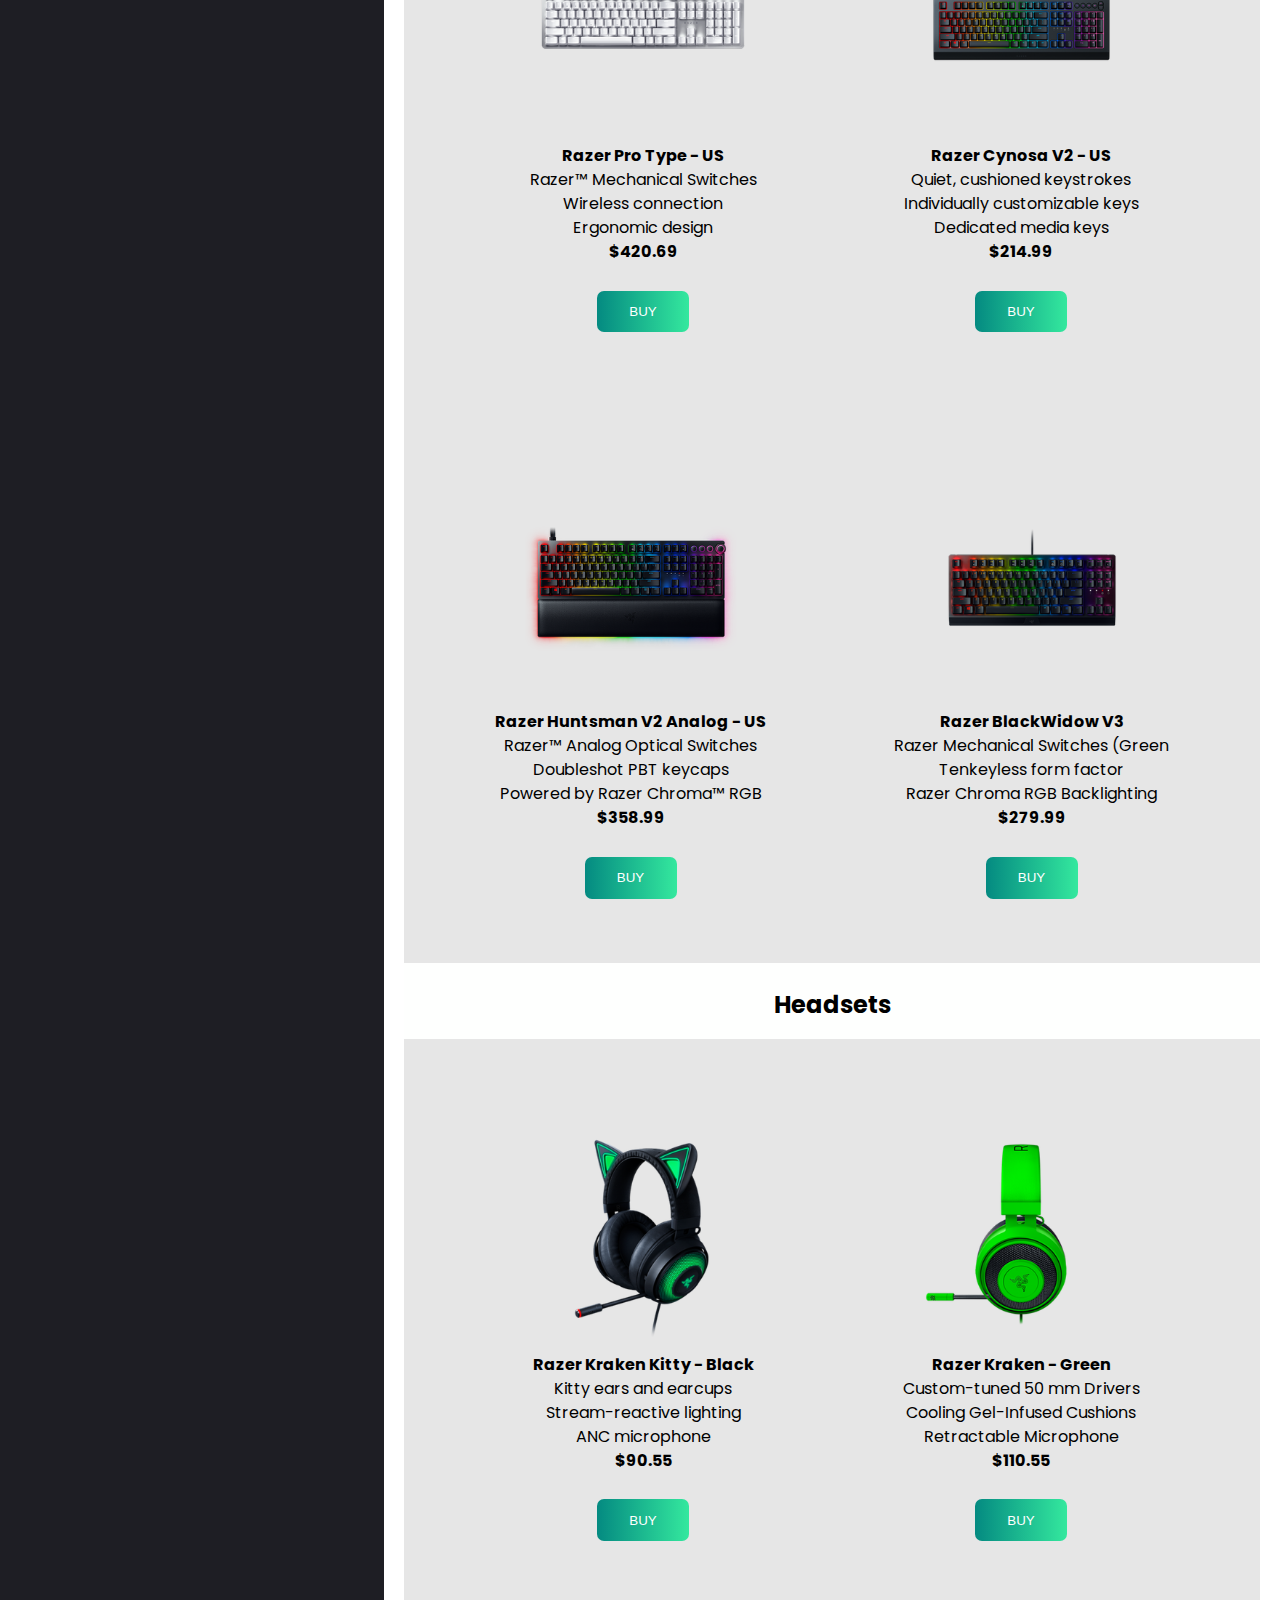
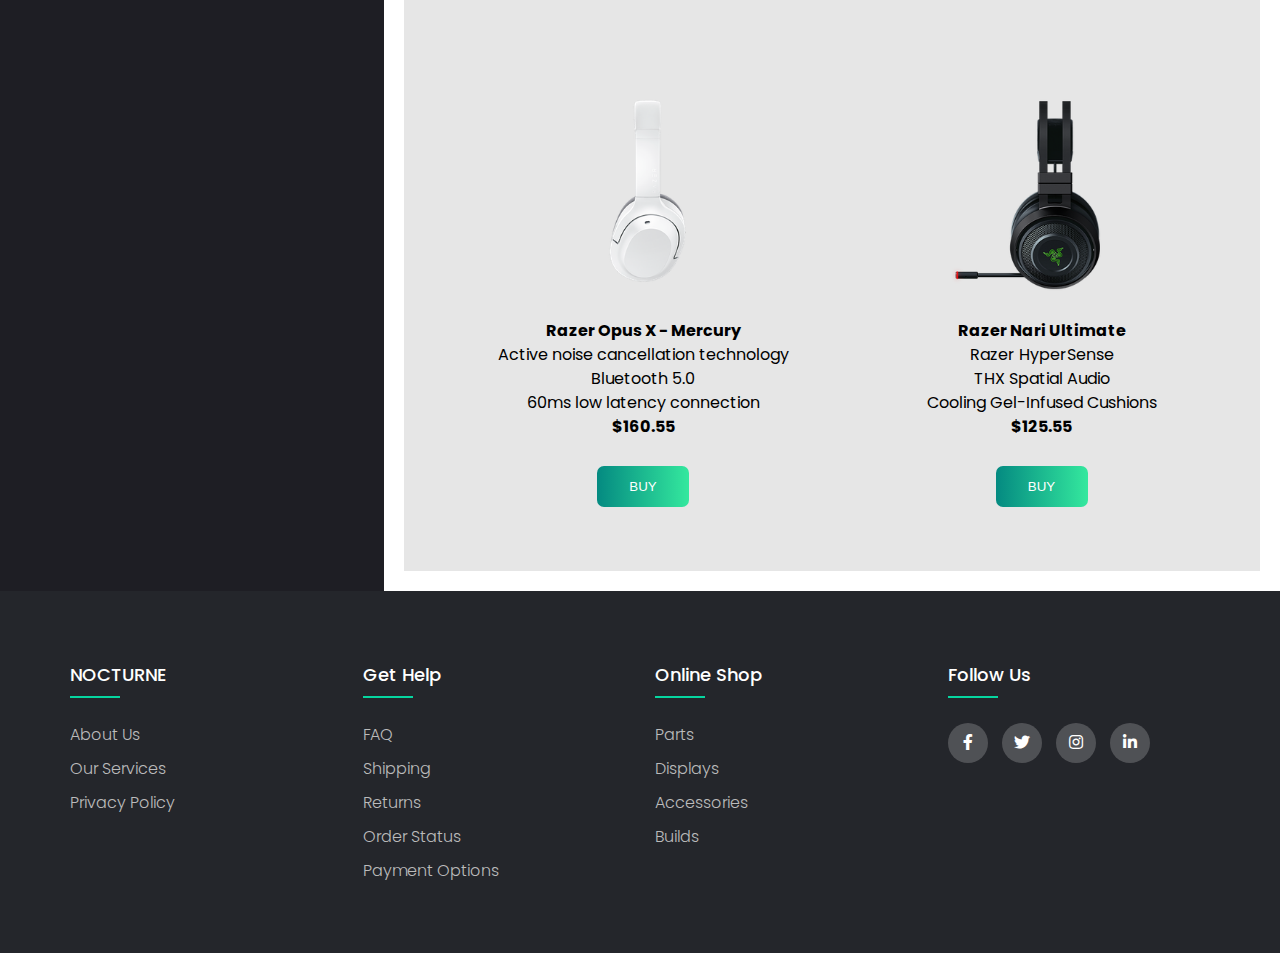
==== commit b12fdd67: "made it easier" ====
--- a/accessories.html
+++ b/accessories.html
@@ -50,7 +50,7 @@
                         <p>Razer™ HyperScroll Tilt Wheel</p>
                         <p>11 Razer Chroma™ RGB Lighting Zones</p>   
                         <h4>$89.90</h4>
-                        <button>BUY</button>
+                        <button onclick="checkOut()">BUY</button>
                     </section>
                     <section>
                         <img src="images/mouse2.png">
@@ -59,7 +59,7 @@
                         <p>Razer™ Optical Mouse Switches</p>
                         <p>Powered by Razer Chroma™</p>   
                         <h4>$82.70</h4>
-                        <button>BUY</button>
+                        <button onclick="checkOut()">BUY</button>
                     </section>
                     <section>
                         <img src="images/mouse3.png">
@@ -68,7 +68,7 @@
                         <p>Extended Razer Chroma™ lighting zones</p>
                         <p>Durable up to 50 million clicks</p>   
                         <h4>$69.42</h4>
-                        <button>BUY</button>
+                        <button onclick="checkOut()">BUY</button>
                     </section>
                     <section>
                         <img src="images/mouse4.png">
@@ -77,7 +77,7 @@
                         <p>Razer Optical Mouse Switches</p>
                         <p>Razer™ Focus⁺ Optical Sensor</p>   
                         <h4>$299.40</h4>
-                        <button>BUY</button>
+                        <button onclick="checkOut()">BUY</button>
                     </section>
                 </section>
                 <h2>Keyboards</h2>
@@ -89,7 +89,7 @@
                         <p>Wireless connection</p>
                         <p>Ergonomic design</p>
                         <h4>$420.69</h4>
-                        <button>BUY</button>
+                        <button onclick="checkOut()">BUY</button>
                     </section>
                     <section>
                         <img src="images/keyboard2.png">
@@ -98,7 +98,7 @@
                         <p>Individually customizable keys</p>
                         <p>Dedicated media keys</p>
                         <h4>$214.99</h4>
-                        <button>BUY</button>
+                        <button onclick="checkOut()">BUY</button>
                     </section>
                     <section>
                         <img src="images/keyboard3.png">
@@ -107,7 +107,7 @@
                         <p>Doubleshot PBT keycaps</p>
                         <p>Powered by Razer Chroma™ RGB</p>
                         <h4>$358.99</h4>
-                        <button>BUY</button>
+                        <button onclick="checkOut()">BUY</button>
                     </section>
                     <section>
                         <img src="images/keyboard4.png">
@@ -116,7 +116,7 @@
                         <p>Tenkeyless form factor</p>
                         <p>Razer Chroma RGB Backlighting</p>
                         <h4>$279.99</h4>
-                        <button>BUY</button>
+                        <button onclick="checkOut()">BUY</button>
                     </section>
                 </section>
                 <h2>Headsets</h2>
@@ -128,7 +128,7 @@
                         <p>Stream-reactive lighting</p>
                         <p>ANC microphone</p>
                         <h4>$90.55</h4>
-                        <button>BUY</button>
+                        <button onclick="checkOut()">BUY</button>
                     </section>
                     <section>
                         <img src="images/hp2.png">
@@ -137,7 +137,7 @@
                         <p>Cooling Gel-Infused Cushions</p>
                         <p>Retractable Microphone</p>
                         <h4>$110.55</h4>
-                        <button>BUY</button>
+                        <button onclick="checkOut()">BUY</button>
                     </section>
                     <section>
                         <img src="images/hp3.png">
@@ -146,7 +146,7 @@
                         <p>Bluetooth 5.0</p>
                         <p>60ms low latency connection</p>
                         <h4>$160.55</h4>
-                        <button>BUY</button>
+                        <button onclick="checkOut()">BUY</button>
                     </section>
                     <section>
                         <img src="images/hp4.png">
@@ -155,7 +155,7 @@
                         <p>THX Spatial Audio</p>
                         <p>Cooling Gel-Infused Cushions</p>
                         <h4>$125.55</h4>
-                        <button>BUY</button>
+                        <button onclick="checkOut()">BUY</button>
                     </section>
                 </section>
 
@@ -166,7 +166,7 @@
         <div class="footer-container">
           <div class="row">
             <div class="footer-content">
-              <h4>V I E G O</h4>
+              <h4>NOCTURNE</h4>
               <ul>
                 <li><a href="#">about us</a></li>
                 <li><a href="#">our services</a></li>
--- a/style.css
+++ b/style.css
@@ -1030,4 +1030,8 @@
   background-color: #06D6A0;
   color: black;
   border-radius: 18px;
-}+}
+
+
+
+
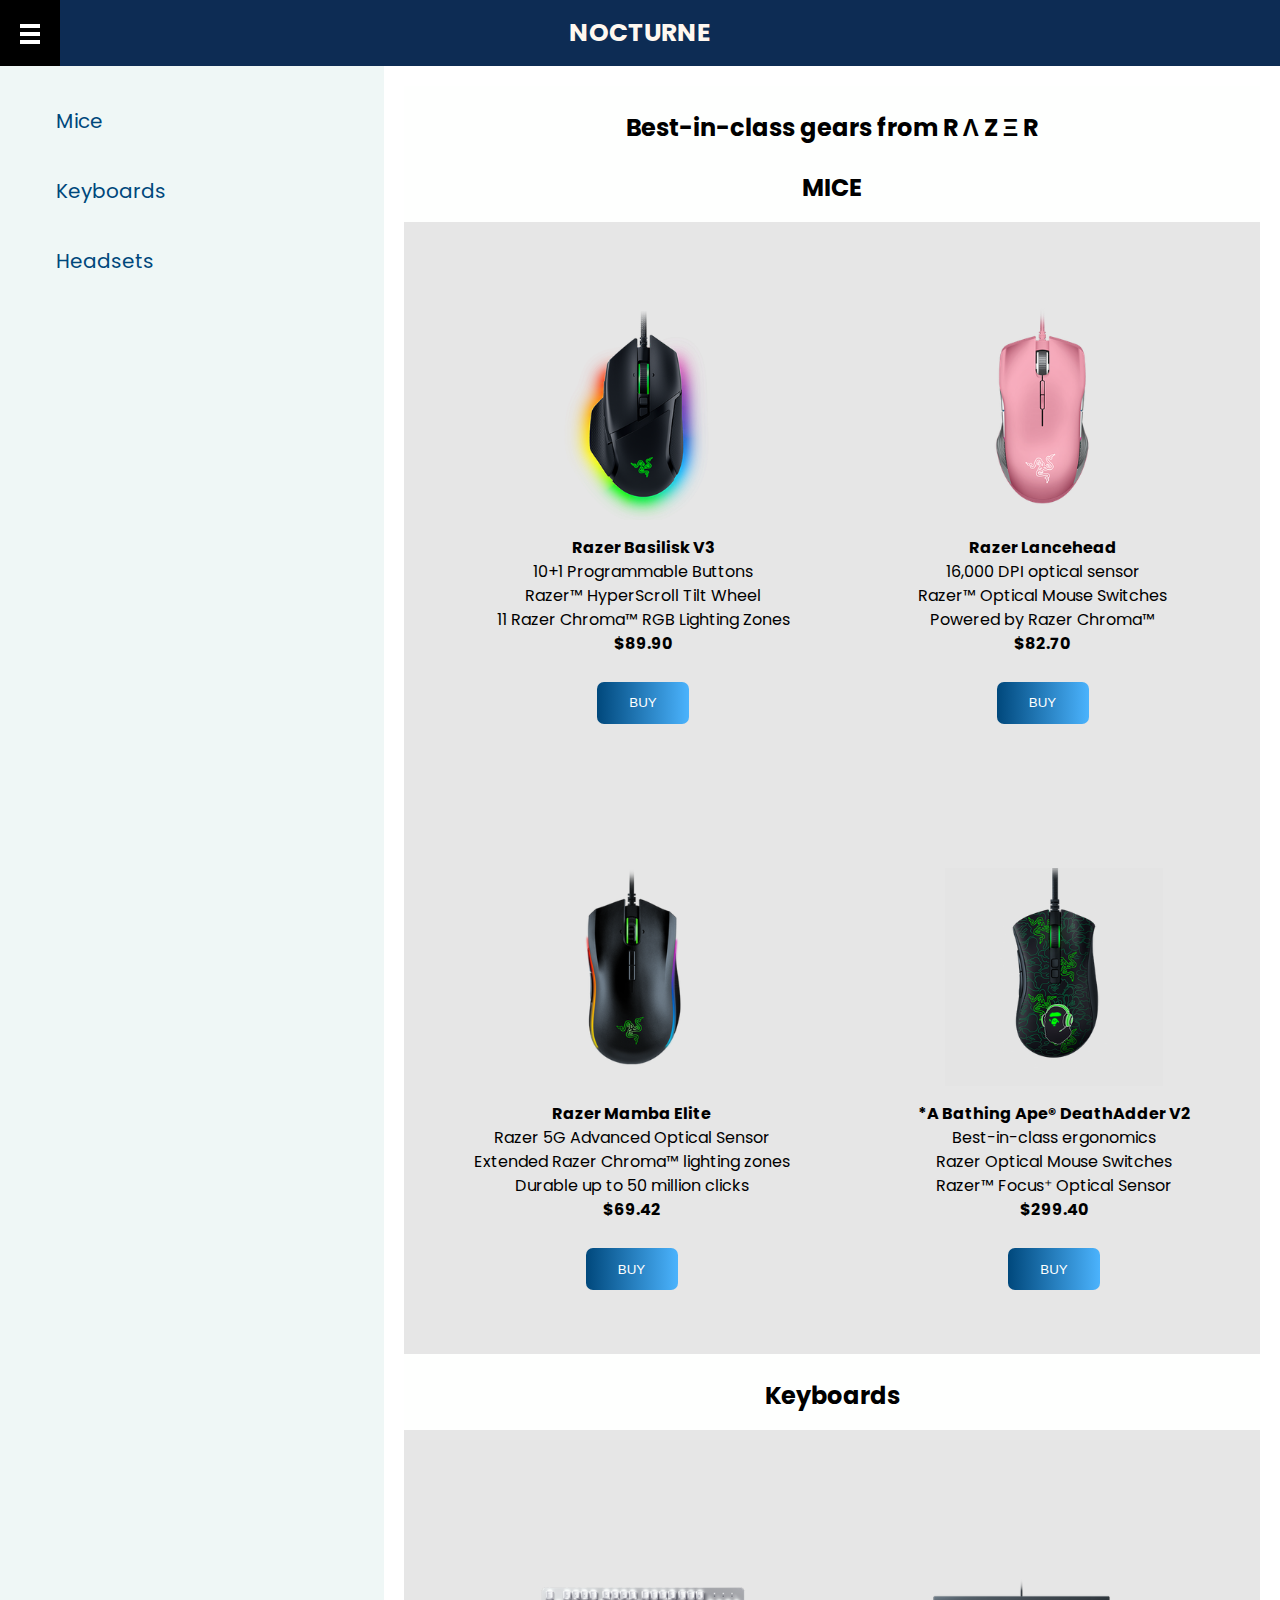
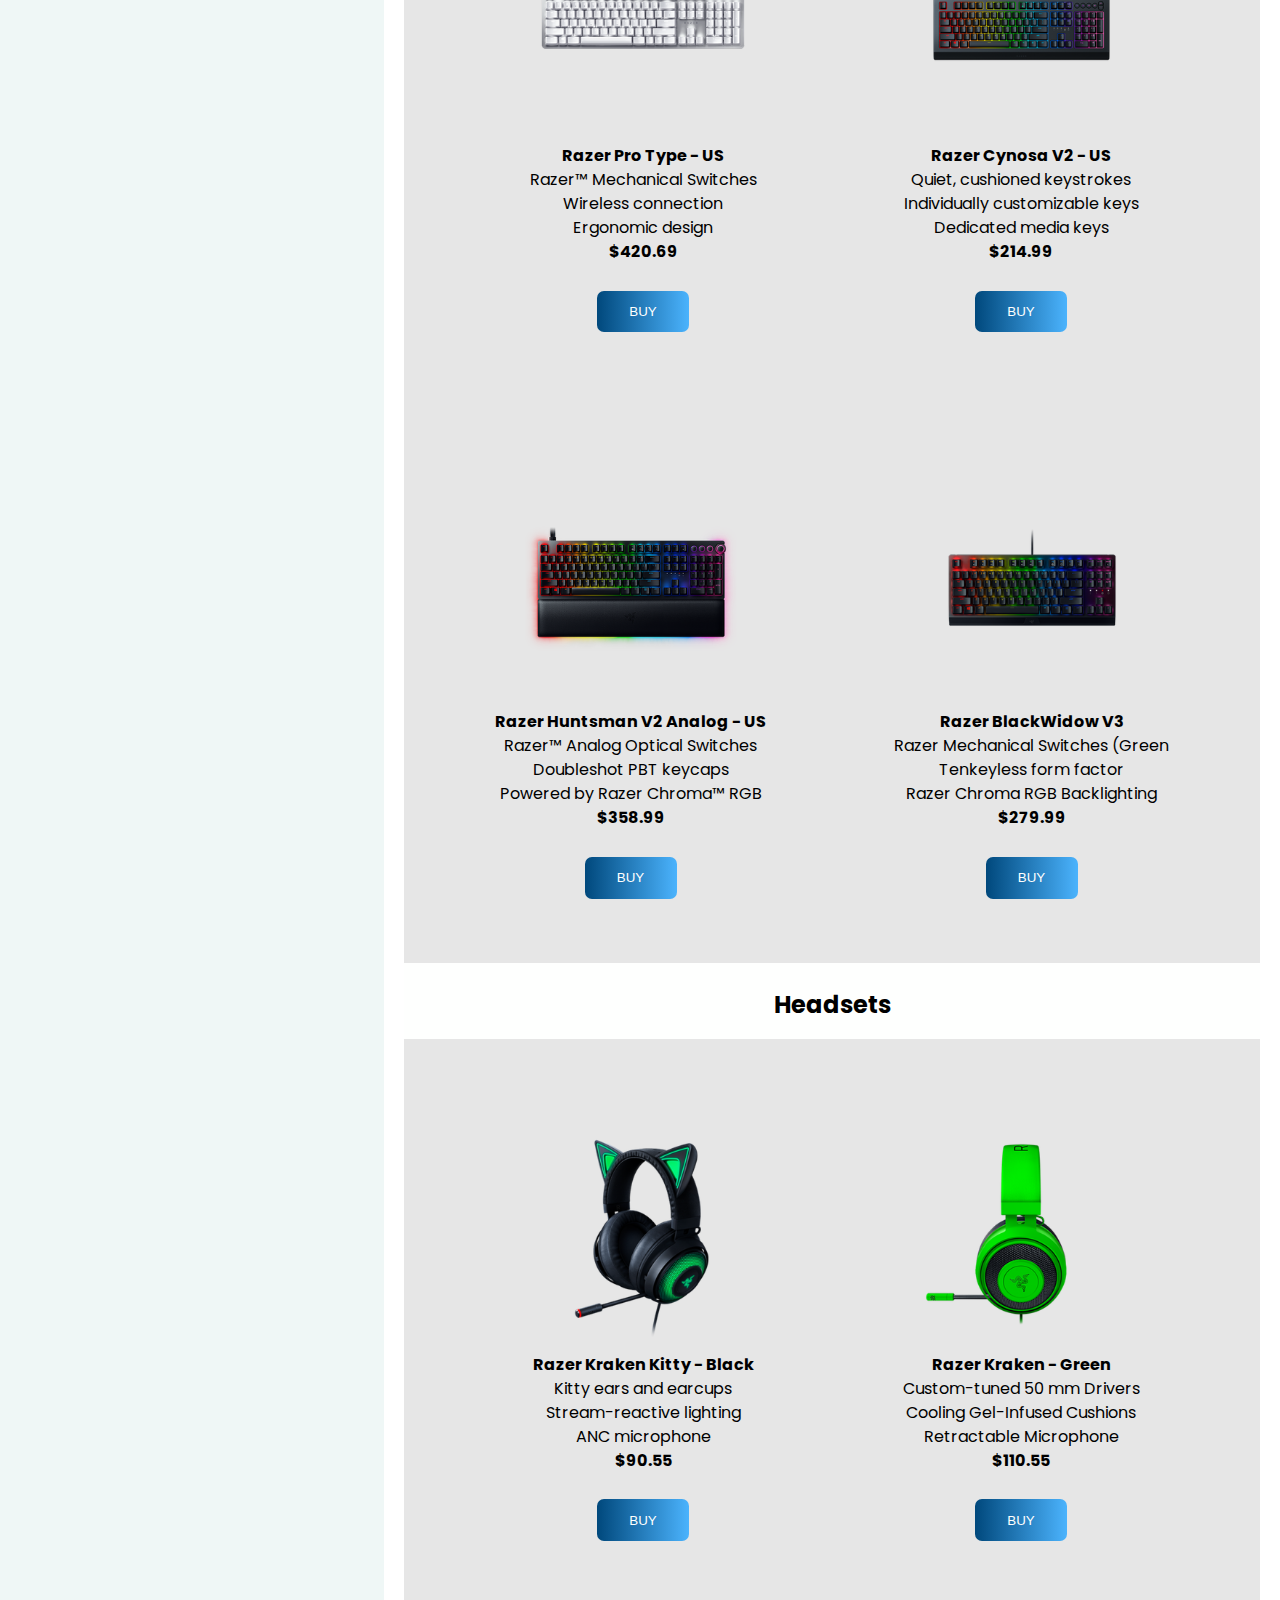
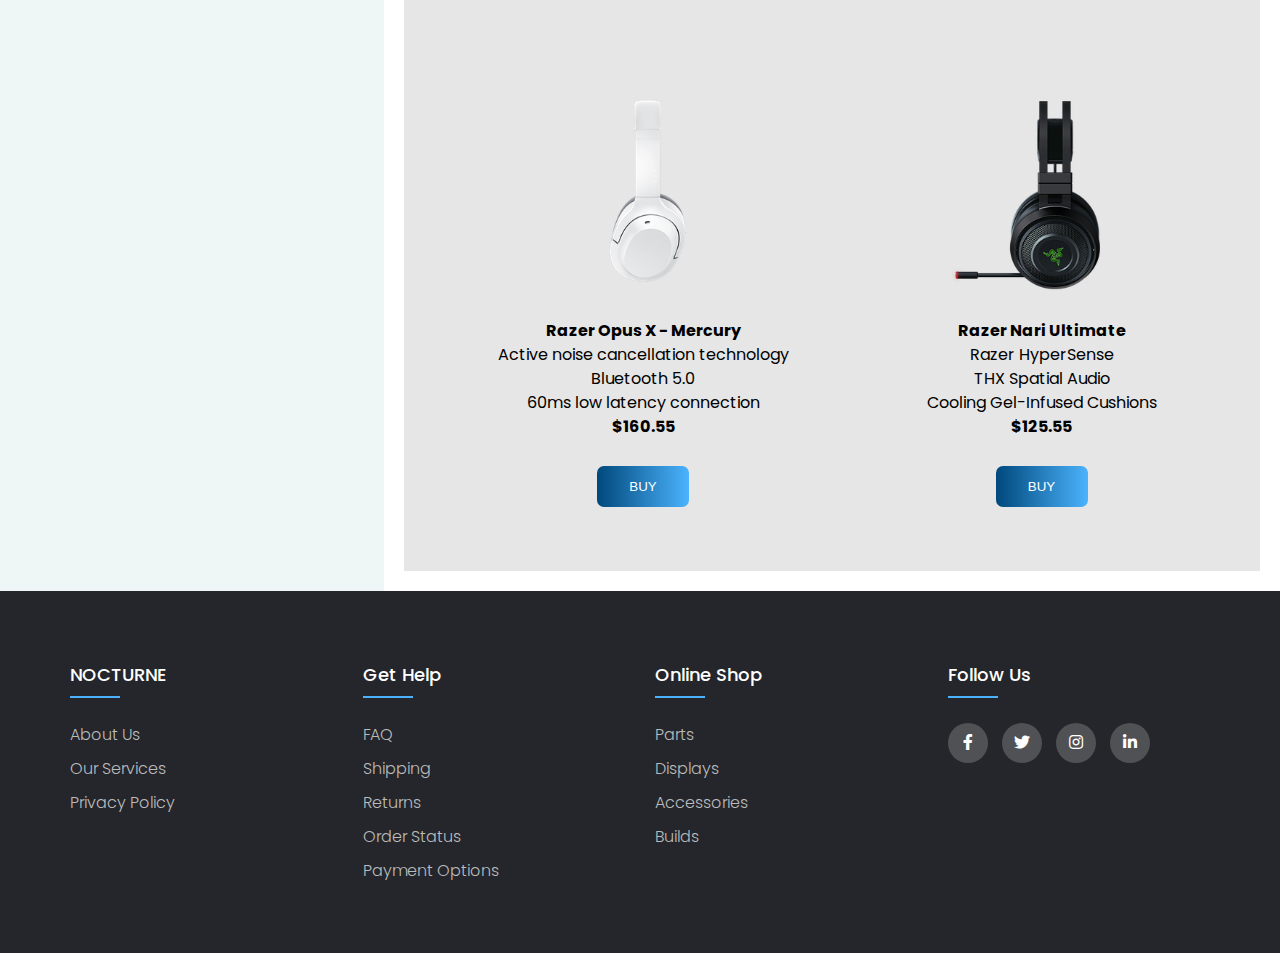
==== commit 88e1be06: "lucky draw has been implemented" ====
--- a/accessories.html
+++ b/accessories.html
@@ -19,6 +19,7 @@
           <a href="parts.html">Parts</a>
           <a href="displays.html">Displays</a>
           <a href="accessories.html">Accessories</a>
+          <a href="luckyDraw.html">Lucky Draw</a>
         </div>
 
         <a href="javascript:void(0);" class="icon" onclick="myFunction()">
--- a/style.css
+++ b/style.css
@@ -152,7 +152,7 @@
    cursor: pointer;
    color: #FEFFFE;
    transition: 0.6s;
-   background-image: linear-gradient(to left, #34e89e, #048A81);
+   background-image: linear-gradient(to left, #4BB3FD, #00487C);
    width:130px;
    font-size:18px;
  }
@@ -203,7 +203,7 @@
     padding: 10px 10px 10px 26px;
     text-decoration: none;
     font-size: 10px;
-    color: #60048a;
+    color: #00487C;
     /*display: block;*/
   }
 }
@@ -252,7 +252,7 @@
   cursor: pointer;
   color:#FEFFFE;
   transition: 0.6s;
-  background-image: linear-gradient(to left, #34e89e, #048A81);
+  background-image: linear-gradient(to left, #4BB3FD, #00487C);
   width: 130px;
   font-weight: 600;
 }
@@ -321,7 +321,7 @@
   cursor: pointer;
   color:#FEFFFE;
   transition: 0.6s;
-  background-image: linear-gradient(to left, #34e89e, #048A81);
+  background-image: linear-gradient(to left, #4BB3FD, #00487C);
   width: 130px;
   font-weight: 600;
 }
@@ -373,7 +373,7 @@
   cursor: pointer;
   color:#FEFFFE;
   transition: 0.6s;
-  background-image: linear-gradient(to left, #34e89e, #048A81);
+  background-image: linear-gradient(to left, #4BB3FD, #00487C);
   width: 130px;
   font-weight: 600;
 }
@@ -389,7 +389,7 @@
   z-index: 1;
   top: 80px;
   left: 20px;
-  background-color: #1E1E24;
+  background-color: #EFF7F6;
   overflow-x: hidden;
   padding-top: 10px;
 }
@@ -398,13 +398,13 @@
   padding: 20px 20px 20px 36px;
   text-decoration: none;
   font-size: 20px;
-  color: #048A81;
+  color: #00487C;
   display: block;
   transition: 0.3s;
 }
 
 .sidecar a:hover{
-  color: #06D6A0;
+  color: #4BB3FD;
 }
 /*MotherBoards*/
 partsMain{
@@ -458,7 +458,7 @@
  cursor: pointer;
  color:#FEFFFE;
  transition: 0.6s;
- background-image: linear-gradient(to left, #34e89e, #048A81);
+ background-image: linear-gradient(to left, #4BB3FD, #00487C);
  margin-top: 2em;
  width: 92px;
 }
@@ -508,7 +508,7 @@
   cursor: pointer;
   color:#FEFFFE;
   transition: 0.6s;
-  background-image: linear-gradient(to left, #34e89e, #048A81);
+  background-image: linear-gradient(to left, #4BB3FD, #00487C);
   margin-top: 2em;
   width: 92px;
  }
@@ -558,7 +558,7 @@
   cursor: pointer;
   color:#FEFFFE;
   transition: 0.6s;
-  background-image: linear-gradient(to left, #34e89e, #048A81);
+  background-image: linear-gradient(to left, #4BB3FD, #00487C);
   margin-top: 2em;
   width: 92px;
  }
@@ -608,7 +608,7 @@
   cursor: pointer;
   color:#FEFFFE;
   transition: 0.6s;
-  background-image: linear-gradient(to left, #34e89e, #048A81);
+  background-image: linear-gradient(to left, #4BB3FD, #00487C);
   margin-top: 2em;
   width: 92px;
  }
@@ -659,7 +659,7 @@
   cursor: pointer;
   color:#FEFFFE;
   transition: 0.6s;
-  background-image: linear-gradient(to left, #34e89e, #048A81);
+  background-image: linear-gradient(to left, #4BB3FD, #00487C);
   margin-top: 2em;
   width: 92px;
  }
@@ -737,7 +737,7 @@
  cursor: pointer;
  color:#FEFFFE;
  transition: 0.6s;
- background-image: linear-gradient(to left, #34e89e, #048A81);
+ background-image: linear-gradient(to left, #4BB3FD, #00487C);
  margin-top: 2em;
  font-weight: 590;
 }
@@ -801,7 +801,7 @@
  cursor: pointer;
  color:#FEFFFE;
  transition: 0.6s;
- background-image: linear-gradient(to left, #34e89e, #048A81);
+ background-image: linear-gradient(to left, #4BB3FD, #00487C);
  margin-top: 2em;
  width: 92px;
 }
@@ -851,7 +851,7 @@
   cursor: pointer;
   color:#FEFFFE;
   transition: 0.6s;
-  background-image: linear-gradient(to left, #34e89e, #048A81);
+  background-image: linear-gradient(to left, #4BB3FD, #00487C);
   margin-top: 2em;
   width: 92px;
  }
@@ -900,7 +900,7 @@
   cursor: pointer;
   color:#FEFFFE;
   transition: 0.6s;
-  background-image: linear-gradient(to left, #34e89e, #048A81);
+  background-image: linear-gradient(to left, #4BB3FD, #00487C);
   margin-top: 2em;
   width: 92px;
  }
@@ -954,7 +954,7 @@
 	position: absolute;
 	left:0;
 	bottom: -10px;
-	background-color: #06D6A0;
+	background-color: #4BB3FD;;
 	height: 2px;
 	box-sizing: border-box;
 	width: 50px;
@@ -1032,6 +1032,30 @@
   border-radius: 18px;
 }
 
-
-
-
+#lkd-wrapper{
+  font-size: 25px;
+  text-align: center;
+  align-items: center;
+}
+#lkd-wrapper button{
+  border: none;
+  padding: 1em;
+  font-family: "montserrat", sans-serif;
+  border-radius: 6px;
+  cursor: pointer;
+  color: #FEFFFE;
+  transition: 0.6s;
+  background-image: linear-gradient(to left, #4BB3FD, #00487C);
+  width:130px;
+  font-size:18px;
+}
+
+#lkd-wrapper button:hover{
+  background-position: right;
+  color:#02020B;
+}
+
+#anim{
+  max-width: 80px;
+  margin: 0 auto;
+}